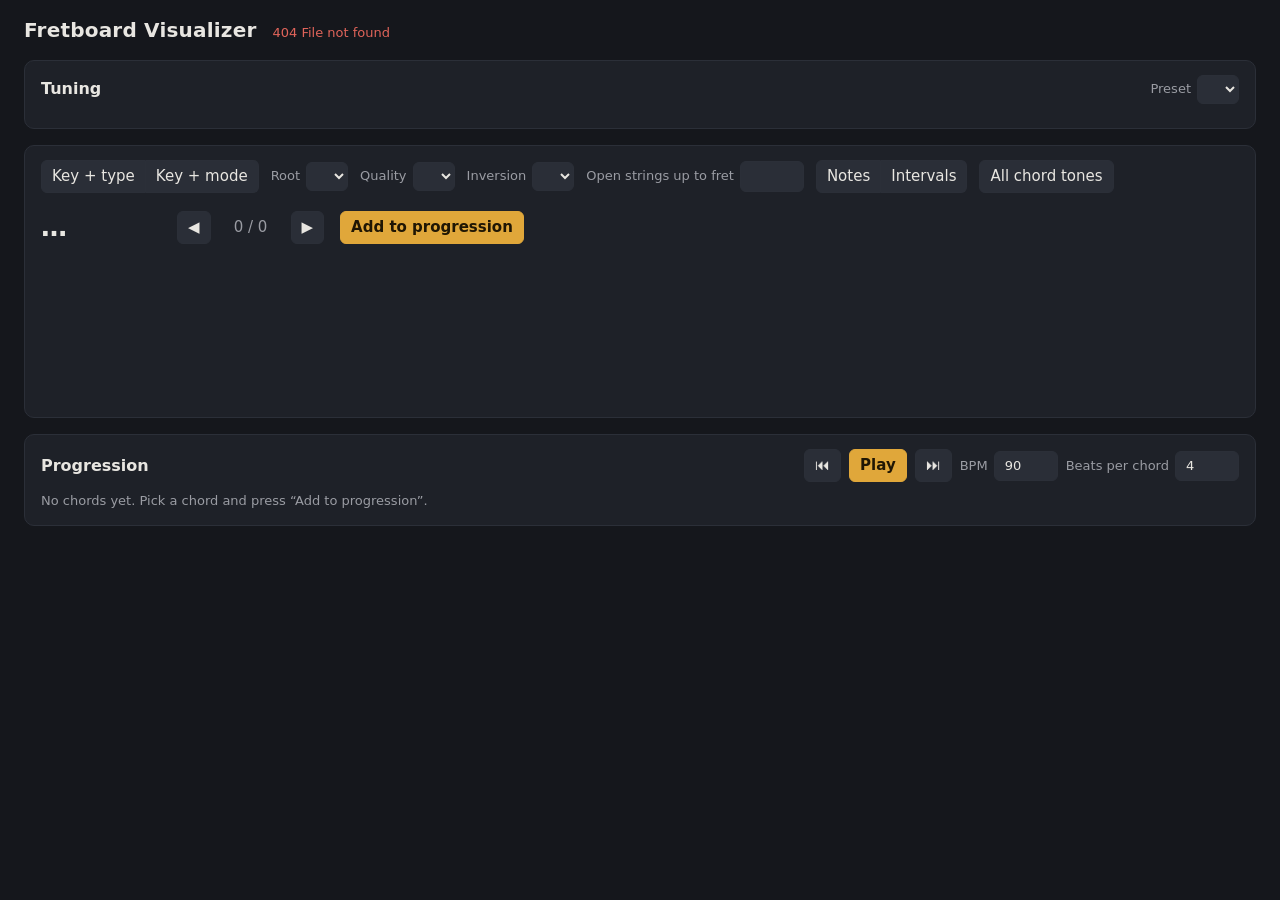
==== web/index.html @ 1d8a3481 "Replace the Ebiten GUI with a stateless web app A Go net/http server exposes the chord logic as a sm" ====
<!doctype html>
<html lang="en">
<head>
  <meta charset="utf-8">
  <meta name="viewport" content="width=device-width, initial-scale=1">
  <title>Fretboard Visualizer</title>
  <link rel="stylesheet" href="style.css">
  <script type="module" src="js/main.js"></script>
</head>
<body>
  <header>
    <h1>Fretboard Visualizer</h1>
    <p id="status" role="status"></p>
  </header>

  <main>
    <section class="panel" id="tuning-panel" aria-labelledby="tuning-title">
      <div class="panel-head">
        <h2 id="tuning-title">Tuning</h2>
        <label>Preset
          <select id="preset"></select>
        </label>
      </div>
      <div id="strings" class="strings"></div>
    </section>

    <section class="panel" id="explorer" aria-labelledby="chord-name">
      <div class="controls">
        <div class="segmented" role="group" aria-label="Choose chord by">
          <button id="chooser-type" data-chooser="type">Key + type</button>
          <button id="chooser-mode" data-chooser="mode">Key + mode</button>
        </div>

        <div id="type-pickers" class="pickers">
          <label>Root <select id="root"></select></label>
          <label>Quality <select id="quality"></select></label>
        </div>

        <div id="mode-pickers" class="pickers" hidden>
          <label>Key <select id="key"></select></label>
          <label>Mode <select id="mode"></select></label>
          <label>Quality <select id="mode-quality"></select></label>
        </div>

        <label>Inversion <select id="inversion"></select></label>

        <label title="A shape with an open string must stay at or below this fret. 22 turns the limit off.">Open strings up to fret
          <input id="open-max" type="number" min="0" max="22" step="1">
        </label>

        <div class="segmented" role="group" aria-label="Dot labels">
          <button id="label-notes" data-label="notes">Notes</button>
          <button id="label-intervals" data-label="intervals">Intervals</button>
        </div>

        <button id="show-all" aria-pressed="false" title="Show every chord tone across the whole neck">All chord tones</button>
      </div>

      <div id="degrees" class="degrees" hidden></div>

      <div class="chord-bar">
        <h2 id="chord-name">…</h2>
        <div class="nav">
          <button id="prev-shape" aria-label="Previous shape">◀</button>
          <span id="counter">0 / 0</span>
          <button id="next-shape" aria-label="Next shape">▶</button>
        </div>
        <button id="add-step" class="primary">Add to progression</button>
      </div>

      <div class="board-scroll">
        <svg id="fretboard" role="img" aria-label="Fretboard"></svg>
      </div>
    </section>

    <section class="panel" id="progression" aria-labelledby="progression-title">
      <div class="panel-head">
        <h2 id="progression-title">Progression</h2>
        <div class="playback">
          <button id="play-prev" aria-label="Previous step">⏮</button>
          <button id="play" class="primary">Play</button>
          <button id="play-next" aria-label="Next step">⏭</button>
          <label>BPM <input id="bpm" type="number" min="20" max="300" value="90"></label>
          <label>Beats per chord <input id="beats" type="number" min="1" max="16" value="4"></label>
        </div>
      </div>
      <ol id="steps" class="steps"></ol>
      <p id="steps-empty" class="hint">No chords yet. Pick a chord and press “Add to progression”.</p>
    </section>
  </main>
</body>
</html>
---- web/style.css ----
:root {
  --bg: #15171c;
  --panel: #1e2128;
  --panel-edge: #2b2f38;
  --text: #e8e6e1;
  --muted: #9a9ca3;
  --accent: #e0a73a;
  --control: #2a2e37;
  --control-on: #3b4150;

  --board: #3a2618;
  --fret: #b9b3a6;
  --nut: #efe6d0;
  --string: #d9d2c2;
  --inlay: #d8cdb4;
  --root: #f2b84b;
  --root-text: #1f1604;
  --tone: #4f8fe6;
  --tone-text: #ffffff;
  --barre: #4f8fe6;
  --mute: #e0645a;
}

* { box-sizing: border-box; }
[hidden] { display: none !important; }

body {
  margin: 0;
  background: var(--bg);
  color: var(--text);
  font: 15px/1.4 system-ui, -apple-system, "Segoe UI", sans-serif;
}

header {
  display: flex;
  align-items: baseline;
  gap: 16px;
  padding: 16px 24px 4px;
}
h1 { font-size: 20px; margin: 0; letter-spacing: 0.01em; }
h2 { font-size: 16px; margin: 0; }
#status { color: var(--mute); margin: 0; font-size: 13px; }

main {
  display: grid;
  gap: 16px;
  padding: 12px 24px 32px;
  max-width: 1320px;
}

.panel {
  background: var(--panel);
  border: 1px solid var(--panel-edge);
  border-radius: 10px;
  padding: 14px 16px;
}
.panel-head {
  display: flex;
  flex-wrap: wrap;
  align-items: center;
  justify-content: space-between;
  gap: 12px;
  margin-bottom: 10px;
}

label { color: var(--muted); font-size: 13px; display: inline-flex; align-items: center; gap: 6px; }

button, select, input {
  font: inherit;
  color: var(--text);
  background: var(--control);
  border: 1px solid var(--panel-edge);
  border-radius: 6px;
  padding: 5px 10px;
}
button { cursor: pointer; }
button:hover:not(:disabled) { background: var(--control-on); }
button:disabled { opacity: 0.4; cursor: default; }
button.on { background: var(--control-on); border-color: var(--accent); }
button.primary { background: var(--accent); border-color: var(--accent); color: #1f1604; font-weight: 600; }
button.primary:hover:not(:disabled) { background: #f0bb55; }
input[type="number"] { width: 64px; }
:focus-visible { outline: 2px solid var(--accent); outline-offset: 1px; }

/* Tuning */
.strings { display: flex; gap: 10px; flex-wrap: wrap; }
.string-ctl {
  display: flex;
  flex-direction: column;
  align-items: center;
  gap: 2px;
  min-width: 44px;
}
.string-ctl span { font-weight: 600; font-size: 17px; }
.string-ctl button { padding: 0 10px; font-size: 11px; line-height: 20px; }

/* Explorer */
.controls, .pickers { display: flex; flex-wrap: wrap; align-items: center; gap: 12px; }
.segmented { display: inline-flex; }
.segmented button { border-radius: 0; }
.segmented button:first-child { border-radius: 6px 0 0 6px; }
.segmented button:last-child { border-radius: 0 6px 6px 0; border-left: none; }

.degrees { display: flex; flex-wrap: wrap; gap: 6px; margin-top: 12px; }
.degrees button { min-width: 72px; }
.degrees .numeral { color: var(--accent); font-weight: 600; }

.chord-bar {
  display: flex;
  flex-wrap: wrap;
  align-items: center;
  gap: 16px;
  margin: 16px 0 8px;
}
#chord-name { font-size: 26px; min-width: 120px; }
.nav { display: inline-flex; align-items: center; gap: 8px; }
#counter { color: var(--muted); font-variant-numeric: tabular-nums; min-width: 64px; text-align: center; }

.board-scroll { overflow-x: auto; }
#fretboard { display: block; width: 100%; min-width: 960px; height: auto; }

#fretboard .board { fill: var(--board); }
#fretboard .fret { stroke: var(--fret); stroke-width: 2; }
#fretboard .nut { fill: var(--nut); }
#fretboard .string { stroke: var(--string); }
#fretboard .inlay { fill: var(--inlay); opacity: 0.55; }
#fretboard text { dominant-baseline: central; text-anchor: middle; }
#fretboard .fret-num { fill: var(--muted); font-size: 11px; }
#fretboard .string-name { fill: var(--text); font-size: 14px; font-weight: 600; }
#fretboard .empty { fill: var(--text); font-size: 16px; paint-order: stroke; stroke: var(--board); stroke-width: 6px; }
#fretboard .muted { fill: var(--mute); font-size: 20px; font-weight: 700; }
#fretboard .barre { fill: var(--barre); opacity: 0.55; }
#fretboard .dot circle { fill: var(--tone); stroke: rgba(0, 0, 0, 0.35); }
#fretboard .dot text { fill: var(--tone-text); font-size: 12px; font-weight: 600; }
#fretboard .dot.root circle { fill: var(--root); }
#fretboard .dot.root text { fill: var(--root-text); }
#fretboard .open circle { fill: none; stroke: var(--tone); stroke-width: 2.5; }
#fretboard .open text { fill: var(--text); font-size: 10px; font-weight: 600; }
#fretboard .open.root circle { stroke: var(--root); }
#fretboard .open.root text { fill: var(--root); }
#fretboard .all-tone circle { fill: var(--tone); opacity: 0.3; }
#fretboard .all-tone text { fill: var(--text); font-size: 11px; opacity: 0.85; }
#fretboard .all-tone.root circle { fill: var(--root); opacity: 0.5; }
#fretboard .all-tone.nut circle { fill: none; stroke: var(--tone); stroke-width: 2; opacity: 0.55; }
#fretboard .all-tone.nut.root circle { stroke: var(--root); }
#fretboard .hit { cursor: pointer; }
#fretboard .hit rect { fill: transparent; }
#fretboard .hit .ghost { fill: var(--control); stroke: var(--accent); stroke-width: 2; opacity: 0; pointer-events: none; }
#fretboard .hit:hover .ghost { opacity: 1; }
#fretboard .hit .hover-label { fill: var(--text); font-weight: 600; opacity: 0; pointer-events: none; }
#fretboard .hit:hover .hover-label { opacity: 1; }

/* Progression */
.playback { display: flex; flex-wrap: wrap; align-items: center; gap: 8px; }
.steps { list-style: none; margin: 0; padding: 0; display: flex; flex-wrap: wrap; gap: 8px; }
.step {
  display: inline-flex;
  align-items: center;
  gap: 2px;
  background: var(--control);
  border: 1px solid var(--panel-edge);
  border-radius: 8px;
  padding: 3px;
}
.step.selected { border-color: var(--accent); box-shadow: 0 0 0 1px var(--accent); }
.step button { border: none; background: transparent; }
.step .step-name { font-weight: 600; padding: 4px 10px; }
.step .icon { padding: 2px 6px; color: var(--muted); font-size: 13px; }
.hint { color: var(--muted); margin: 0; font-size: 13px; }

@media (max-width: 640px) {
  header, main { padding-left: 16px; padding-right: 16px; }
}
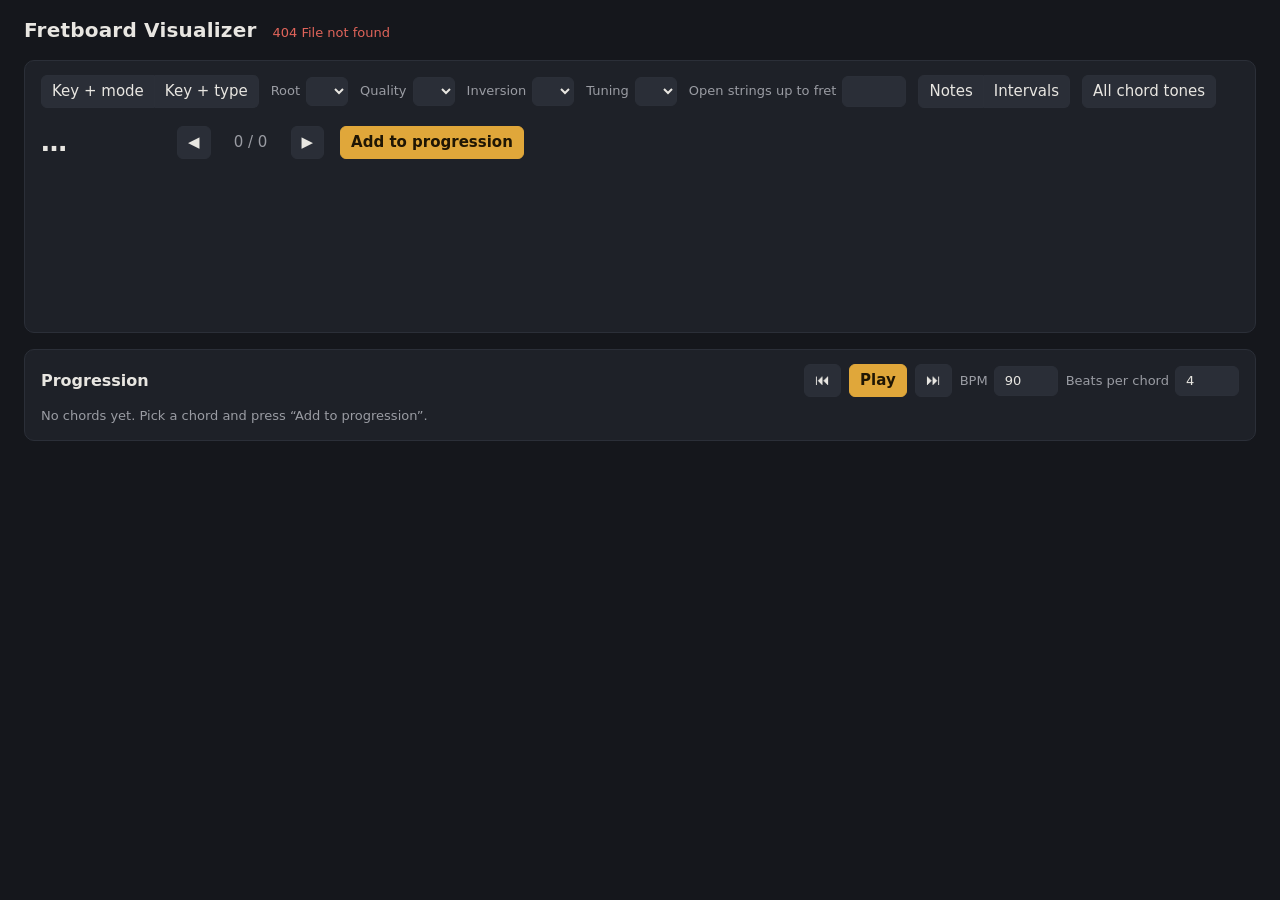
==== commit 7ac6e5e4: "Default to Key + mode and put tuning controls on the fretboard The chord chooser now starts on Key +" ====
--- a/web/index.html
+++ b/web/index.html
@@ -14,21 +14,11 @@
   </header>
 
   <main>
-    <section class="panel" id="tuning-panel" aria-labelledby="tuning-title">
-      <div class="panel-head">
-        <h2 id="tuning-title">Tuning</h2>
-        <label>Preset
-          <select id="preset"></select>
-        </label>
-      </div>
-      <div id="strings" class="strings"></div>
-    </section>
-
     <section class="panel" id="explorer" aria-labelledby="chord-name">
       <div class="controls">
         <div class="segmented" role="group" aria-label="Choose chord by">
+          <button id="chooser-mode" data-chooser="mode">Key + mode</button>
           <button id="chooser-type" data-chooser="type">Key + type</button>
-          <button id="chooser-mode" data-chooser="mode">Key + mode</button>
         </div>
 
         <div id="type-pickers" class="pickers">
@@ -43,6 +33,8 @@
         </div>
 
         <label>Inversion <select id="inversion"></select></label>
+
+        <label title="Pick a preset, or use the arrows beside each string name on the fretboard">Tuning <select id="preset"></select></label>
 
         <label title="A shape with an open string must stay at or below this fret. 22 turns the limit off.">Open strings up to fret
           <input id="open-max" type="number" min="0" max="22" step="1">
--- a/web/style.css
+++ b/web/style.css
@@ -82,18 +82,6 @@
 input[type="number"] { width: 64px; }
 :focus-visible { outline: 2px solid var(--accent); outline-offset: 1px; }
 
-/* Tuning */
-.strings { display: flex; gap: 10px; flex-wrap: wrap; }
-.string-ctl {
-  display: flex;
-  flex-direction: column;
-  align-items: center;
-  gap: 2px;
-  min-width: 44px;
-}
-.string-ctl span { font-weight: 600; font-size: 17px; }
-.string-ctl button { padding: 0 10px; font-size: 11px; line-height: 20px; }
-
 /* Explorer */
 .controls, .pickers { display: flex; flex-wrap: wrap; align-items: center; gap: 12px; }
 .segmented { display: inline-flex; }
@@ -127,6 +115,11 @@
 #fretboard text { dominant-baseline: central; text-anchor: middle; }
 #fretboard .fret-num { fill: var(--muted); font-size: 11px; }
 #fretboard .string-name { fill: var(--text); font-size: 14px; font-weight: 600; }
+#fretboard .tune rect { fill: transparent; }
+#fretboard .tune text { fill: var(--muted); font-size: 11px; }
+#fretboard .tune:not(.off) { cursor: pointer; }
+#fretboard .tune:not(.off):hover text, #fretboard .tune:focus-visible text { fill: var(--accent); }
+#fretboard .tune.off text { opacity: 0.3; }
 #fretboard .empty { fill: var(--text); font-size: 16px; paint-order: stroke; stroke: var(--board); stroke-width: 6px; }
 #fretboard .muted { fill: var(--mute); font-size: 20px; font-weight: 700; }
 #fretboard .barre { fill: var(--barre); opacity: 0.55; }
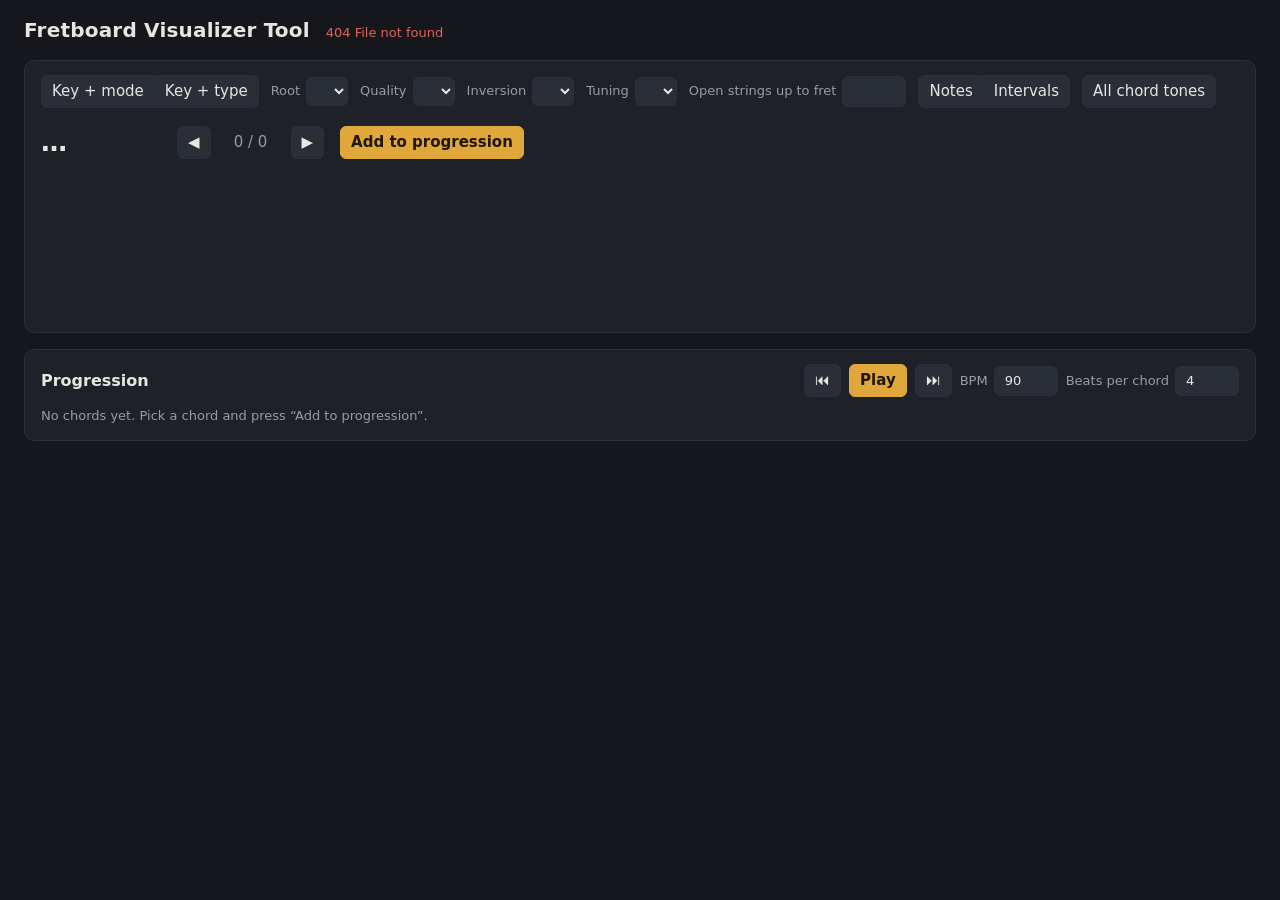
==== commit a1d820ba: "Rename page heading to "Fretboard Visualizer Tool" Co-Authored-By: Claude Sonnet 5 <noreply@anthropi" ====
--- a/web/index.html
+++ b/web/index.html
@@ -9,7 +9,7 @@
 </head>
 <body>
   <header>
-    <h1>Fretboard Visualizer</h1>
+    <h1>Fretboard Visualizer Tool</h1>
     <p id="status" role="status"></p>
   </header>
 
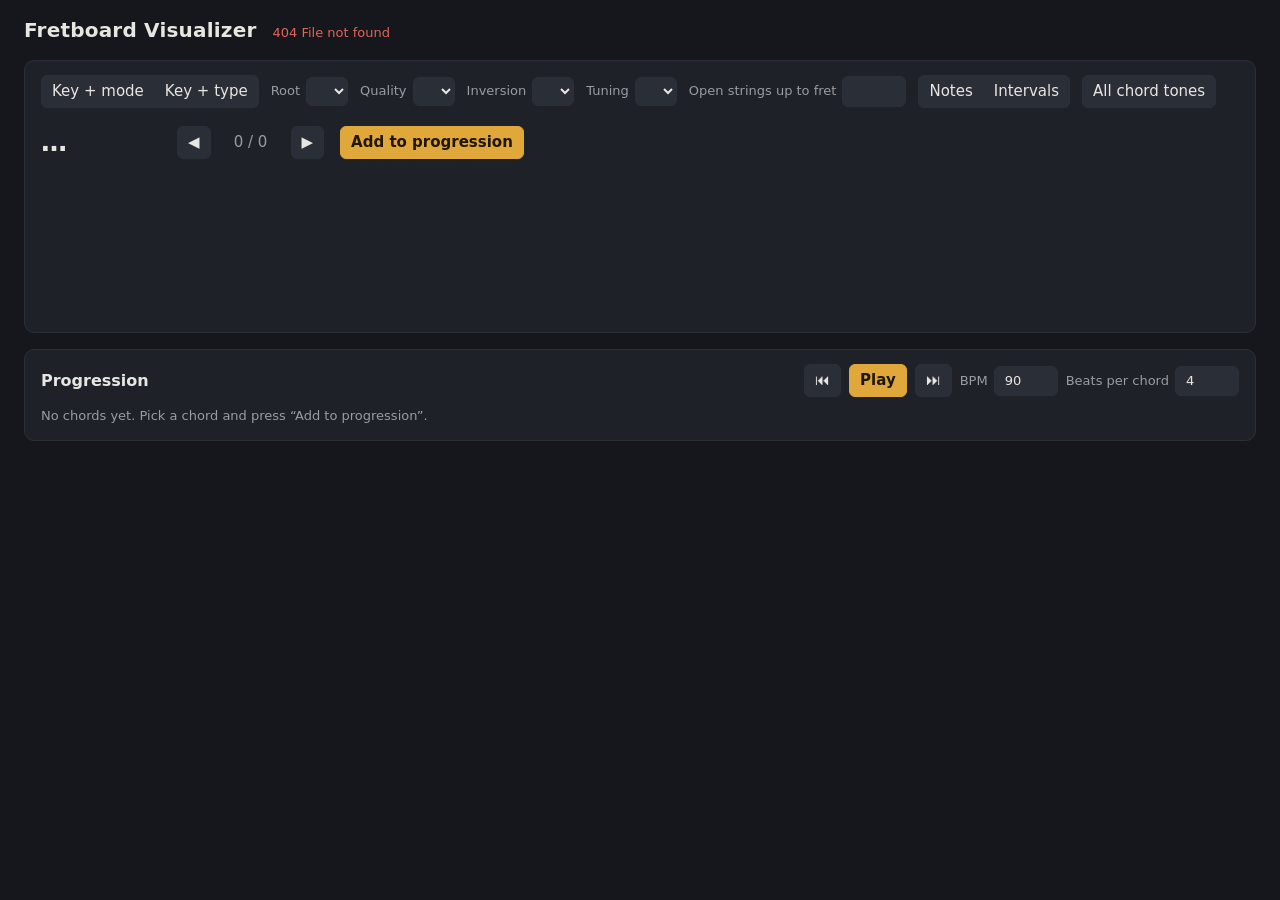
==== commit cc2aeb99: "Revert "Rename page heading to "Fretboard Visualizer Tool"" This reverts commit a1d820bad62ffe4a8d2a" ====
--- a/web/index.html
+++ b/web/index.html
@@ -9,7 +9,7 @@
 </head>
 <body>
   <header>
-    <h1>Fretboard Visualizer Tool</h1>
+    <h1>Fretboard Visualizer</h1>
     <p id="status" role="status"></p>
   </header>
 
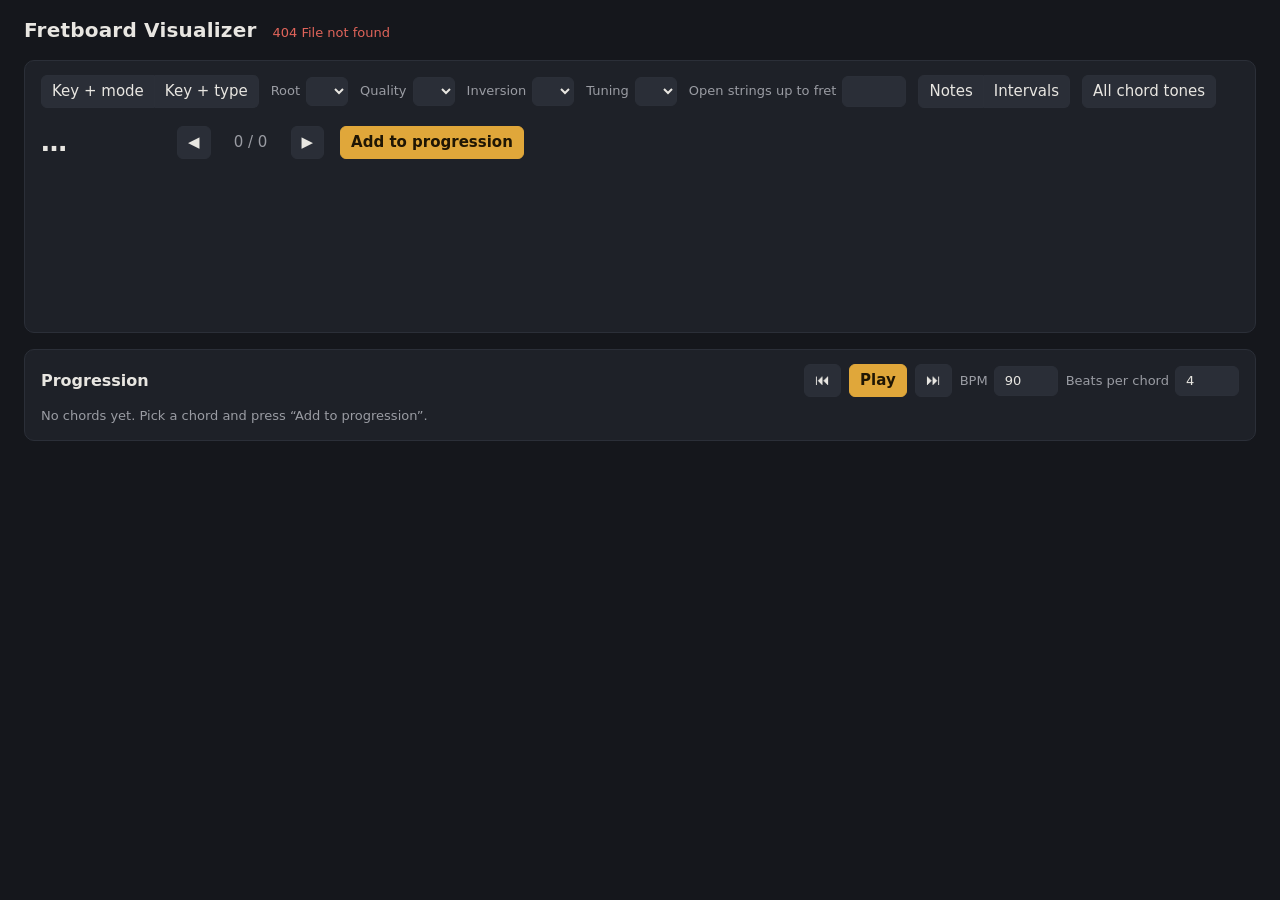
==== commit f1617e8d: "Add Cognito sign-in and saved songs, sections and folders Signed-in users can save progressions as n" ====
--- a/web/index.html
+++ b/web/index.html
@@ -11,6 +11,7 @@
   <header>
     <h1>Fretboard Visualizer</h1>
     <p id="status" role="status"></p>
+    <div id="account" class="account" hidden></div>
   </header>
 
   <main>
@@ -74,10 +75,41 @@
           <button id="play-next" aria-label="Next step">⏭</button>
           <label>BPM <input id="bpm" type="number" min="20" max="300" value="90"></label>
           <label>Beats per chord <input id="beats" type="number" min="1" max="16" value="4"></label>
+          <button id="save-open" aria-expanded="false" aria-controls="save-form" hidden>Save to song…</button>
         </div>
       </div>
+      <form id="save-form" class="form-row" hidden>
+        <label>Song <select id="save-song"></select></label>
+        <label id="save-title-label">New song name <input id="save-title" type="text" maxlength="100" autocomplete="off"></label>
+        <label id="save-folder-label">Folder <select id="save-folder"></select></label>
+        <label>Section name <input id="save-name" type="text" maxlength="100" list="section-names" autocomplete="off" required></label>
+        <datalist id="section-names">
+          <option value="Verse"></option>
+          <option value="Pre-chorus"></option>
+          <option value="Chorus"></option>
+          <option value="Bridge"></option>
+          <option value="Intro"></option>
+          <option value="Outro"></option>
+        </datalist>
+        <button type="submit" class="primary">Save as new section</button>
+        <button type="button" id="save-update" hidden></button>
+        <button type="button" id="save-cancel">Cancel</button>
+      </form>
       <ol id="steps" class="steps"></ol>
       <p id="steps-empty" class="hint">No chords yet. Pick a chord and press “Add to progression”.</p>
+      <p id="save-status" class="hint" role="status"></p>
+    </section>
+
+    <section class="panel" id="library" aria-labelledby="library-title" hidden>
+      <div class="panel-head">
+        <h2 id="library-title">Library</h2>
+        <div class="playback">
+          <button id="new-folder">New folder</button>
+          <button id="new-song">New song</button>
+        </div>
+      </div>
+      <div id="library-tree"></div>
+      <p id="library-empty" class="hint">No songs yet. Build a progression and press “Save to song…”.</p>
     </section>
   </main>
 </body>
--- a/web/style.css
+++ b/web/style.css
@@ -35,6 +35,7 @@
   display: flex;
   align-items: baseline;
   gap: 16px;
+  flex-wrap: wrap;
   padding: 16px 24px 4px;
 }
 h1 { font-size: 20px; margin: 0; letter-spacing: 0.01em; }
@@ -43,6 +44,7 @@
 
 main {
   display: grid;
+  grid-template-columns: minmax(0, 1fr); /* let a panel shrink below the fretboard's width; .board-scroll scrolls */
   gap: 16px;
   padding: 12px 24px 32px;
   max-width: 1320px;
@@ -161,6 +163,33 @@
 .step .icon { padding: 2px 6px; color: var(--muted); font-size: 13px; }
 .hint { color: var(--muted); margin: 0; font-size: 13px; }
 
+/* Account and library */
+.account { margin-left: auto; display: flex; flex-wrap: wrap; align-items: center; gap: 8px; color: var(--muted); font-size: 13px; }
+.account a { color: var(--accent); }
+.account-email { overflow-wrap: anywhere; }
+.account-error { color: var(--mute); }
+
+.form-row { display: flex; flex-wrap: wrap; align-items: center; gap: 12px; margin-bottom: 10px; }
+.form-row label { max-width: 100%; }
+.form-row input[type="text"] { width: 12em; max-width: 100%; }
+.form-row select { min-width: 0; max-width: 100%; }
+#save-status:not(:empty) { margin-top: 8px; }
+
+.lib-list, .lib-songs { list-style: none; margin: 0; padding: 0; }
+.lib-songs { margin: 2px 0 6px 20px; }
+.lib-row { display: flex; flex-wrap: wrap; align-items: center; gap: 4px 12px; margin: 4px 0; }
+.lib-toggle { display: inline-flex; gap: 6px; border: none; background: transparent; padding: 3px 6px; font-weight: 600; text-align: left; }
+.lib-name { overflow-wrap: anywhere; }
+.lib-toggle .count { color: var(--muted); font-weight: 400; font-size: 13px; }
+.lib-actions { display: inline-flex; flex-wrap: wrap; align-items: center; gap: 4px; }
+.lib-actions .icon { padding: 2px 8px; color: var(--muted); font-size: 13px; }
+.lib-actions select { max-width: 160px; padding: 2px 6px; font-size: 13px; }
+.lib-sections { margin: 2px 0 8px 22px; }
+.lib-sections .step-name { overflow-wrap: anywhere; text-align: left; }
+.lib-hint { margin: 2px 0 8px 22px; }
+
 @media (max-width: 640px) {
   header, main { padding-left: 16px; padding-right: 16px; }
+  .lib-songs { margin-left: 10px; }
+  .lib-sections, .lib-hint { margin-left: 10px; }
 }
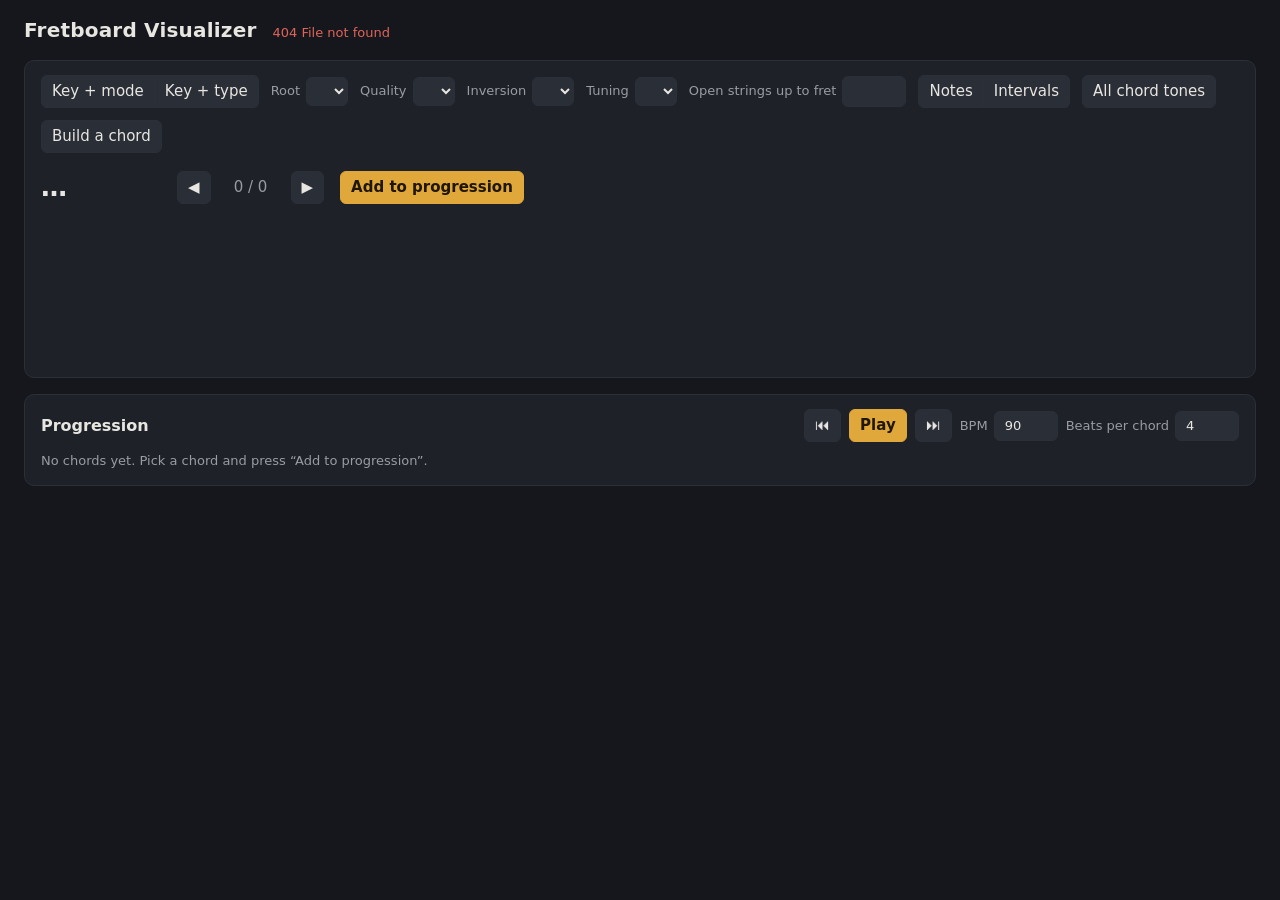
==== commit 0de3208e: "Add Build mode: place notes on the fretboard and have the chord named GET /api/identify names the ch" ====
--- a/web/index.html
+++ b/web/index.html
@@ -17,23 +17,23 @@
   <main>
     <section class="panel" id="explorer" aria-labelledby="chord-name">
       <div class="controls">
-        <div class="segmented" role="group" aria-label="Choose chord by">
+        <div class="segmented" role="group" aria-label="Choose chord by" data-explorer-only>
           <button id="chooser-mode" data-chooser="mode">Key + mode</button>
           <button id="chooser-type" data-chooser="type">Key + type</button>
         </div>
 
-        <div id="type-pickers" class="pickers">
+        <div id="type-pickers" class="pickers" data-explorer-only>
           <label>Root <select id="root"></select></label>
           <label>Quality <select id="quality"></select></label>
         </div>
 
-        <div id="mode-pickers" class="pickers" hidden>
+        <div id="mode-pickers" class="pickers" data-explorer-only hidden>
           <label>Key <select id="key"></select></label>
           <label>Mode <select id="mode"></select></label>
           <label>Quality <select id="mode-quality"></select></label>
         </div>
 
-        <label>Inversion <select id="inversion"></select></label>
+        <label data-explorer-only>Inversion <select id="inversion"></select></label>
 
         <label title="Pick a preset, or use the arrows beside each string name on the fretboard">Tuning <select id="preset"></select></label>
 
@@ -46,12 +46,14 @@
           <button id="label-intervals" data-label="intervals">Intervals</button>
         </div>
 
-        <button id="show-all" aria-pressed="false" title="Show every chord tone across the whole neck">All chord tones</button>
+        <button id="show-all" data-explorer-only aria-pressed="false" title="Show every chord tone across the whole neck">All chord tones</button>
+
+        <button id="build-toggle" aria-pressed="false" title="Place notes on the fretboard yourself and have the chord named">Build a chord</button>
       </div>
 
-      <div id="degrees" class="degrees" hidden></div>
+      <div id="degrees" class="degrees" data-explorer-only hidden></div>
 
-      <div class="chord-bar">
+      <div class="chord-bar" id="chord-bar">
         <h2 id="chord-name">…</h2>
         <div class="nav">
           <button id="prev-shape" aria-label="Previous shape">◀</button>
@@ -59,6 +61,14 @@
           <button id="next-shape" aria-label="Next shape">▶</button>
         </div>
         <button id="add-step" class="primary">Add to progression</button>
+      </div>
+
+      <div class="build-bar" id="build-bar" hidden>
+        <h2 id="build-name">…</h2>
+        <div id="build-alts" class="alts" role="group" aria-label="Other names for these notes"></div>
+        <button id="build-clear">Clear</button>
+        <button id="build-add" class="primary">Add to progression</button>
+        <p id="build-hint" class="hint" role="status"></p>
       </div>
 
       <div class="board-scroll">
--- a/web/style.css
+++ b/web/style.css
@@ -103,6 +103,11 @@
   margin: 16px 0 8px;
 }
 #chord-name { font-size: 26px; min-width: 120px; }
+#explorer.building [data-explorer-only] { display: none; }
+.build-bar { display: flex; flex-wrap: wrap; align-items: center; gap: 16px; margin: 16px 0 8px; }
+#build-name { font-size: 26px; min-width: 120px; }
+.build-bar .alts { display: inline-flex; flex-wrap: wrap; gap: 8px; }
+.build-bar .hint { flex-basis: 100%; }
 .nav { display: inline-flex; align-items: center; gap: 8px; }
 #counter { color: var(--muted); font-variant-numeric: tabular-nums; min-width: 64px; text-align: center; }
 
